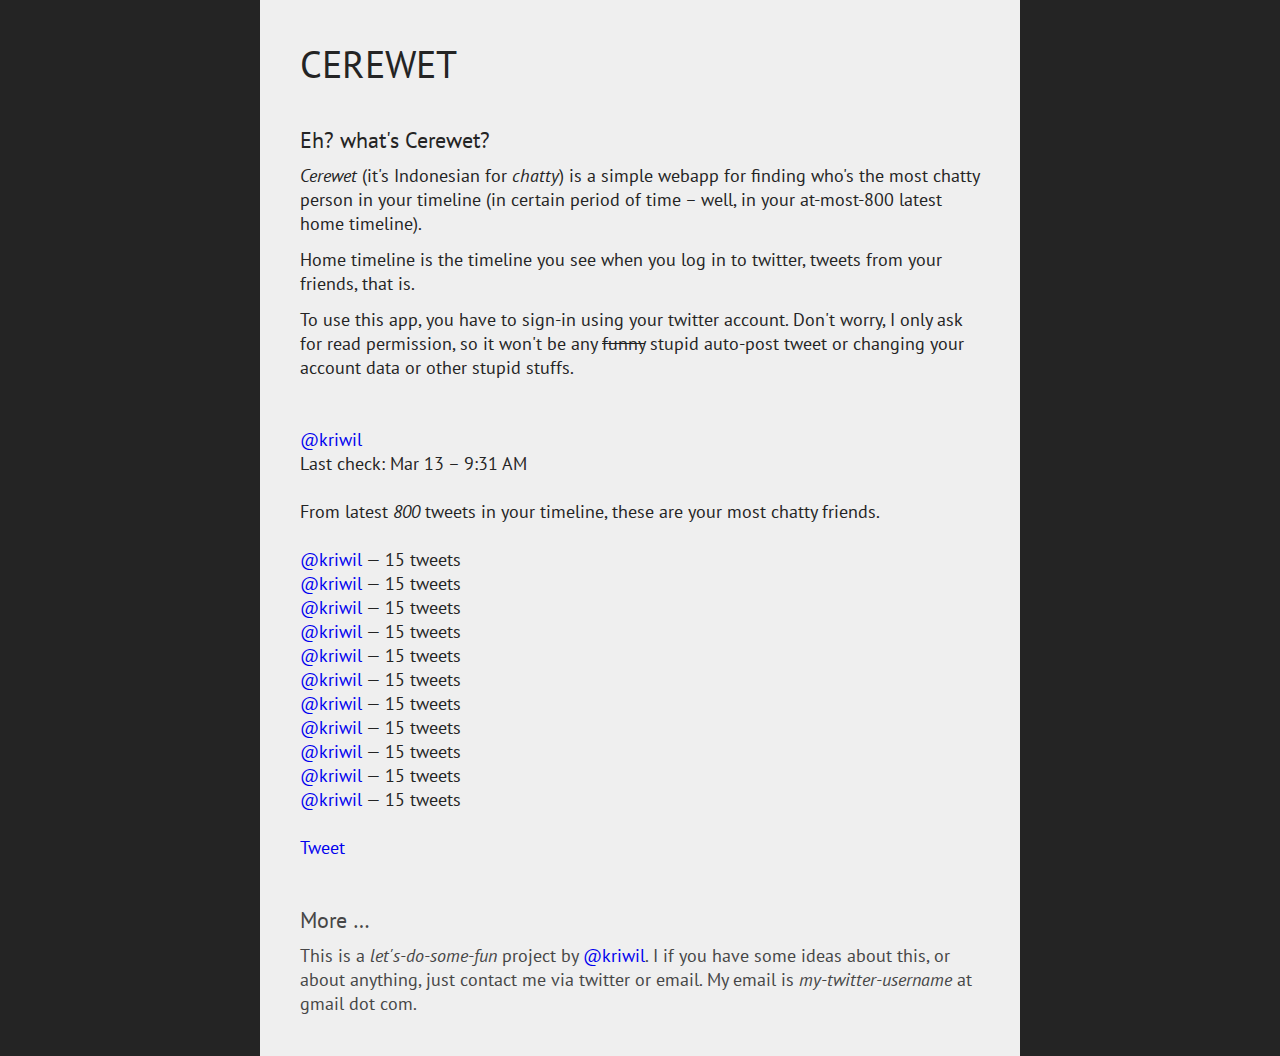
==== design/index.html @ 0b08938d "Basic design" ====
<!DOCTYPE html>
<html>
<head>
<!--
    Built on top google app engine (python), because it's free, hurray!
    Well of course it has some limitation (not even a unique constraint in
    the model? arrggh), and only for limited resources (then you have to
    pay for more). So, please don't over-use this please, pretty please ...
    Anyway, enjoy.
-->
<title>cerewet</title>
<link href='css/reset.css' rel='stylesheet' type='text/css'>
<link href='http://fonts.googleapis.com/css?family=PT+Sans' rel='stylesheet' type='text/css'>
<link href='css/main.less' rel='stylesheet/less' type='text/css'>
<script type='text/javascript' src='js/less-1.0.41.min.js'></script>
</head>
<body>
<div class='container'>

<h1>Cerewet</h1>

<div class='front'>
    <h2>Eh? what's Cerewet?</h2>
    <p><em>Cerewet</em> (it's Indonesian for <em>chatty</em>) is a simple
    webapp for finding who's the most chatty person in your timeline
    (in certain period of time &ndash; well, in your at-most-800 latest
    home timeline).</p>
    <p>Home timeline is the timeline you see when you log in to twitter,
    tweets from your friends, that is.</p>
    <p>To use this app, you have to sign-in using your twitter account.
    Don't worry, I only ask for read permission, so it won't be any
    <strike>funny</strike> stupid auto-post tweet or changing your account
    data or other stupid stuffs.</p>
</div>

<div class='content'>
    <ul class='user_data'>
        <li><a href='#'>@kriwil</a></li>
        <li>Last check: Mar 13 &ndash; 9:31 AM</li>
    </ul>
    
    <p class='stat_meta'>
        From latest <em>800</em> tweets in your timeline,
        these are your most chatty friends.
    </p>
    <ul class='stat_data'>
        <li><a href='#'>@kriwil</a> &mdash; 15 tweets</a></li>
        <li><a href='#'>@kriwil</a> &mdash; 15 tweets</a></li>
        <li><a href='#'>@kriwil</a> &mdash; 15 tweets</a></li>
        <li><a href='#'>@kriwil</a> &mdash; 15 tweets</a></li>
        <li><a href='#'>@kriwil</a> &mdash; 15 tweets</a></li>
        <li><a href='#'>@kriwil</a> &mdash; 15 tweets</a></li>
        <li><a href='#'>@kriwil</a> &mdash; 15 tweets</a></li>
        <li><a href='#'>@kriwil</a> &mdash; 15 tweets</a></li>
        <li><a href='#'>@kriwil</a> &mdash; 15 tweets</a></li>
        <li><a href='#'>@kriwil</a> &mdash; 15 tweets</a></li>
        <li><a href='#'>@kriwil</a> &mdash; 15 tweets</a></li>
    </ul>
    <div class='tweet_button'>
        <a href="http://twitter.com/share" class="twitter-share-button" 
        data-count="none">Tweet</a><script type="text/javascript" 
        src="http://platform.twitter.com/widgets.js"></script>
    </div>
</div>

<div class='bottom'>
    <h2>More &hellip;</h2>
    <p>
        This is a <em>let's-do-some-fun</em> project by
        <a href='http://twitter.com/kriwil'>@kriwil</a>.
        I if you have some ideas about this, or about anything,
        just contact me via twitter or email. My email is
        <em>my-twitter-username</em> at gmail dot com.
    </p>
</div>

</div>
</body>
</html>
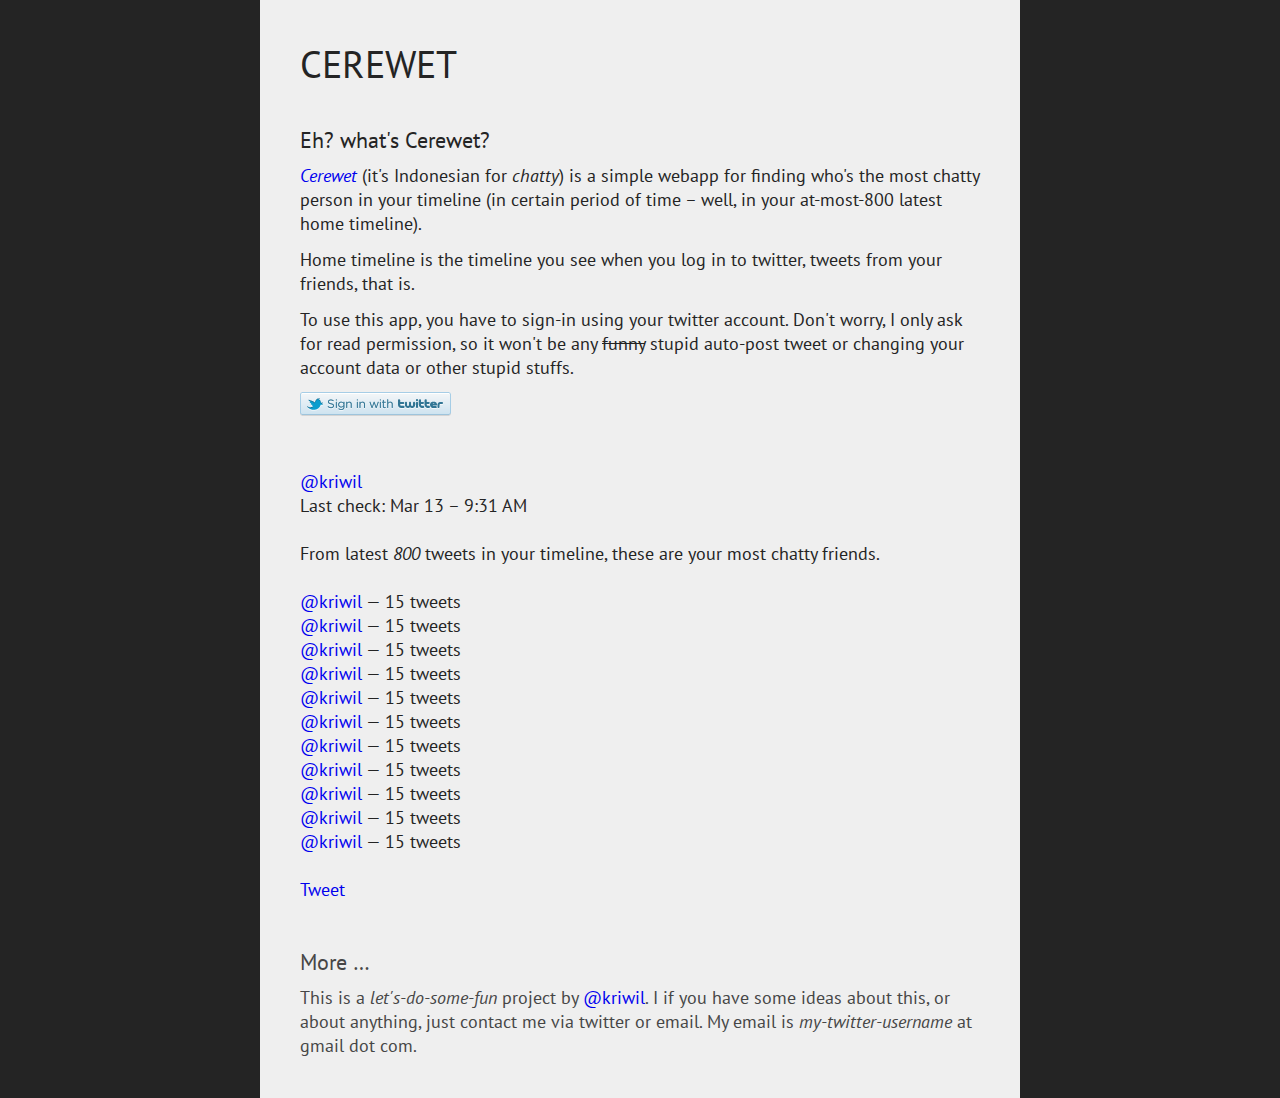
==== commit 4d28a488: "Add twitter buttons" ====
--- a/design/index.html
+++ b/design/index.html
@@ -17,11 +17,12 @@
 <body>
 <div class='container'>
 
-<h1>Cerewet</h1>
+<h1><a href='#'>Cerewet</a></h1>
 
 <div class='front'>
     <h2>Eh? what's Cerewet?</h2>
-    <p><em>Cerewet</em> (it's Indonesian for <em>chatty</em>) is a simple
+    <p><a href='#'><em>Cerewet</em></a>
+    (it's Indonesian for <em>chatty</em>) is a simple
     webapp for finding who's the most chatty person in your timeline
     (in certain period of time &ndash; well, in your at-most-800 latest
     home timeline).</p>
@@ -31,6 +32,7 @@
     Don't worry, I only ask for read permission, so it won't be any
     <strike>funny</strike> stupid auto-post tweet or changing your account
     data or other stupid stuffs.</p>
+    <p><a href='#'><img src='img/sign-in-with-twitter-l.png'></a></p>
 </div>
 
 <div class='content'>
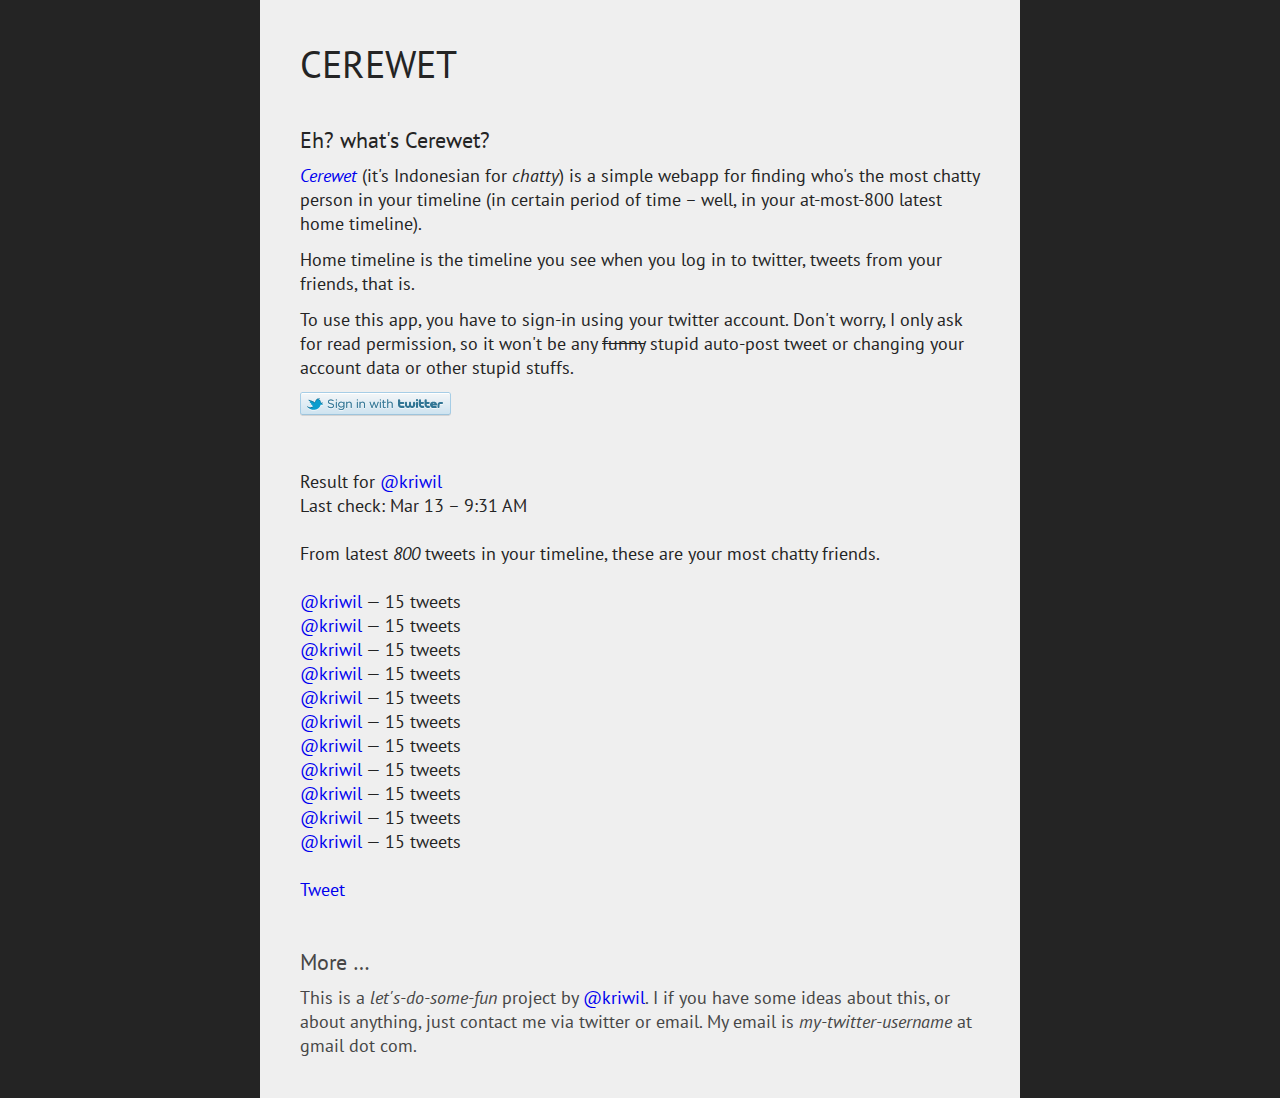
==== commit 477f75f0: "Basic design implementation" ====
--- a/design/index.html
+++ b/design/index.html
@@ -36,8 +36,8 @@
 </div>
 
 <div class='content'>
+    <h2>Result for <a href='#'>@kriwil</a></h2>
     <ul class='user_data'>
-        <li><a href='#'>@kriwil</a></li>
         <li>Last check: Mar 13 &ndash; 9:31 AM</li>
     </ul>
     
